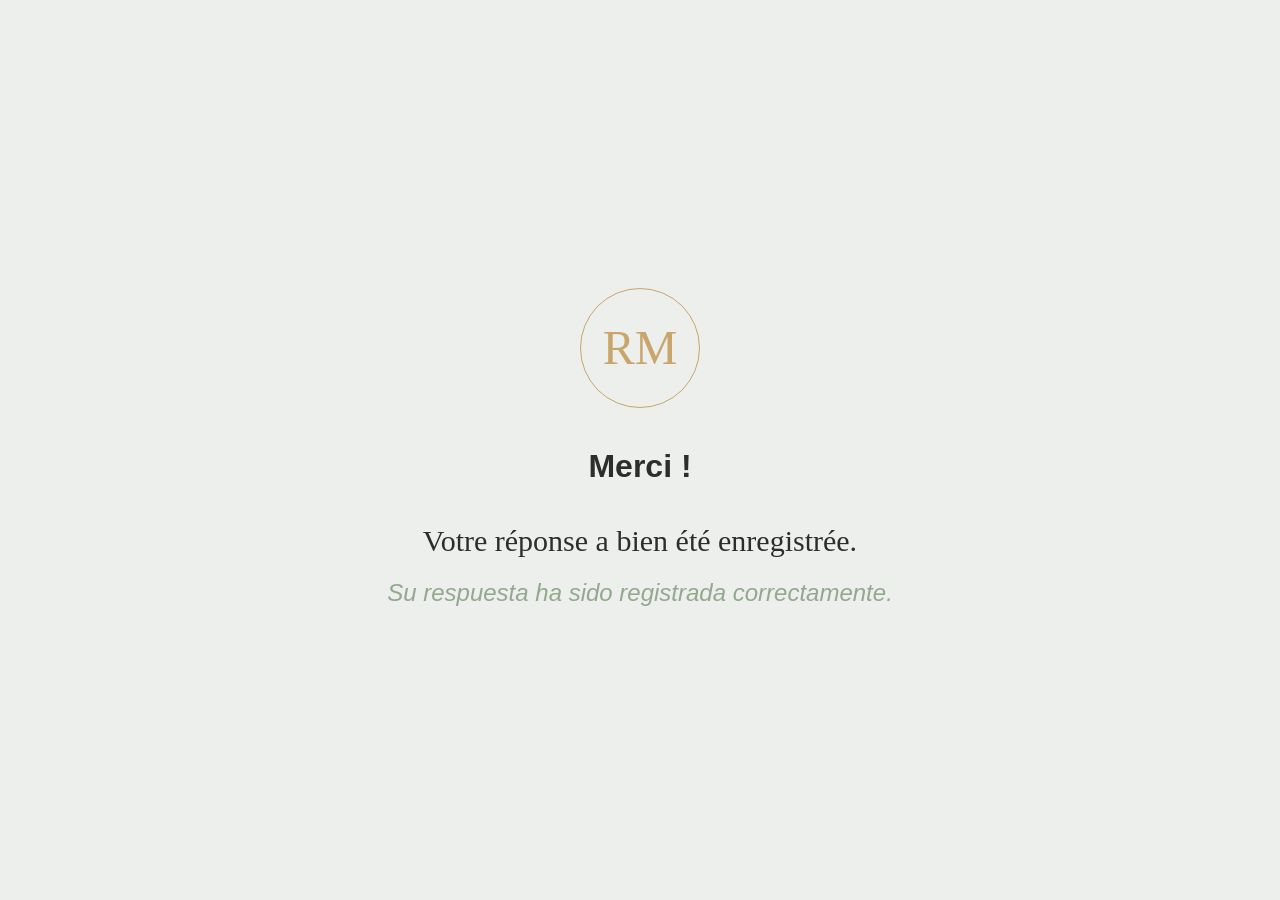
==== merci.html @ 6c8f287a "Add files via upload" ====
<!DOCTYPE html>
<html lang="fr">

<head>

    <meta charset="UTF-8">

    <meta name="viewport" content="width=device-width, initial-scale=1.0">

    <title>Merci !</title>

    <link rel="stylesheet" href="style.css">

</head>

<body>

    <main class="hero">

        <div class="logo">

            RM

        </div>

        <h1>

            Merci !

        </h1>

        <p class="invitation">

            Votre réponse a bien été enregistrée.

        </p>

        <p class="invitation-es">

            <em>Su respuesta ha sido registrada correctamente.</em>

        </p>

    </main>

</body>

</html>
---- style.css ----
/* =====================================================
   ROMAIN & MAGALI
   VERSION 1.0
===================================================== */


/* =====================================================
   VARIABLES
===================================================== */
body{

    overflow:hidden;

}
:root{

    --background:#798b7f22;

    --text:#2D2D2D;

    --sage:#93A88E;

    --gold:#C8A56A;

}


/* =====================================================
   RESET
===================================================== */

*{

    margin:0;

    padding:0;

    box-sizing:border-box;

}


html{

    scroll-behavior:smooth;

}

body{
    background:var(--background);
    color:var(--text);
    font-family:'Montserrat',sans-serif;
    overflow-x:hidden;
}


/* =====================================================
   HERO
===================================================== */

.hero{

    min-height:100vh;

    display:flex;

    flex-direction:column;

    justify-content:center;

    align-items:center;

    text-align:center;

    padding:20px 40px;

}

/* =====================================================
   LOGO
===================================================== */

.logo{

    width:120px;

    height:120px;

    border:1px solid var(--gold);

    border-radius:50%;

    display:flex;

    justify-content:center;

    align-items:center;

    margin-bottom:40px;

    font-family:'Cormorant Garamond',serif;

    font-size:48px;

    font-weight:500;

    color:var(--gold);

}


/* =====================================================
   TITRE
===================================================== */

h1{

    display:flex;

    flex-direction:column;

    align-items:center;

}


.firstname{

    font-family:'Cormorant Garamond',serif;

    font-size:45px;

    font-weight:500;

    line-height:1;

}

.ampersand{

    margin:18px 0;

    color:var(--sage);

    font-family:'Cormorant Garamond',serif;

    font-size:58px;

}

/* =====================================================
   TEXTES
===================================================== */

.invitation{

    margin-top:35px;

    max-width:850px;

    font-family:'Cormorant Garamond',serif;

    font-size:30px;

    font-weight:500;

    line-height:1.4;

}


.invitation-es{

    margin-top:2px;

    font-size:8px;

    color:var(--sage);

    line-height:1.6;

}


.date{

    margin-top:30px;

    text-align:center;

}

.date .fr{

    font-size:20px;

    letter-spacing:2px;

    font-weight:300;

}

.date .es{

    margin-top:15px;

    font-size:22px;

    color:var(--sage);

}


/* =====================================================
   BOUTON
===================================================== */

#openInvitation{

    margin-top:30px;

    padding:18px 40px;

    background:transparent;

    border:1px solid var(--sage);

    border-radius:50px;

    color:var(--sage);

    font-family:'Cormorant Garamond',serif;

    font-size:28px;

    cursor:pointer;

    transition:all .35s ease;

}


#openInvitation:hover{

    background:var(--sage);

    color:white;

    transform:translateY(-3px);

}
/* =====================================================
   ANIMATIONS
===================================================== */

.hero{

    animation:fadeIn 1.8s ease;
}


@keyframes fadeIn{

    from{

        opacity:0;

        transform:translateY(25px);

    }

    to{

        opacity:1;

        transform:translateY(0);

    }

}


/* =====================================================
   RESPONSIVE
===================================================== */

@media screen and (max-width:768px){

.hero{

    padding:30px;

}

.logo{

    width:90px;

    height:90px;

    font-size:36px;

    margin-bottom:45px;

}

.firstname{

    font-size:58px;

}

.ampersand{

    font-size:40px;

    margin:12px 0;

}

.invitation{

    font-size:25px;

    margin-top:35px;

}

.invitation-es{

    font-size:18px;

    margin-top:12px;

}

.date{

    font-size:22px;

    margin-top:40px;

    letter-spacing:2px;

}

#openInvitation{

    width:100%;

    max-width:320px;

    font-size:22px;

    margin-top:60px;

}

}

/* =====================================================
   FEUX D'ARTIFICE
===================================================== */

#fireworksScene{

    position:fixed;

    top:0;

    left:0;

    width:100%;

    height:100vh;

    background:#F8F7F2;

    display:none;

    justify-content:center;

    align-items:center;

    overflow:hidden;

    z-index:9999;

}

#fireworksCanvas{

    width:100%;

    height:100%;

    display:block;

}

/* =====================================================
   PORTES
===================================================== */

#doorsScene{

    position:fixed;

    inset:0;

    display:none;

    z-index:10000;

    overflow:hidden;

}

.door{

    position:absolute;

    top:0;

    width:50%;

    height:100%;

    background:linear-gradient(to right,#4b2f20,#6b4630,#4b2f20);

    transition:transform 2.5s ease;

}

/* Porte gauche */

#leftDoor{

    left:0;

    border-right:2px solid rgba(255,255,255,.2);

}

/* Porte droite */

#rightDoor{

    right:0;

    border-left:2px solid rgba(255,255,255,.2);

}

/* Animation */

#doorsScene.open #leftDoor{

    transform:translateX(-100%);

}

#doorsScene.open #rightDoor{

    transform:translateX(100%);

}
/* =====================================================
   PREMIÈRE PAGE
===================================================== */

#storyScene{

    min-height:100vh;

    display:none;

    justify-content:center;

    align-items:center;

    background:var(--background);

    padding:80px 40px;

}

.storyContainer{

    max-width:1100px;

    margin:auto;

    text-align:center;

}

.storyIntro{

    color:var(--gold);

    letter-spacing:6px;

    text-transform:uppercase;

    font-size:15px;

    margin-bottom:30px;

}

.storyContainer h2{

    font-family:'Cormorant Garamond',serif;

    font-size:64px;

    font-weight:500;

    line-height:1.2;

}

.storyEs{

    margin-top:25px;

    color:var(--sage);

    font-size:24px;

    font-style:italic;

}
/* =====================================================
   TEXTE DE L'HISTOIRE
===================================================== */

.storyText{

    margin-top:70px;

    max-width:760px;

    margin-left:auto;

    margin-right:auto;

}

.storyText .text-fr{

    font-size:20px;

    line-height:2;

    margin-bottom:12px;

    color:#555;

}

.storyText .text-es{

    font-size:19px;

    line-height:2;

    margin-bottom:35px;

    color:var(--sage);

}

/* =====================================================
   PHOTO
===================================================== */

.storyImage{

    margin-top:70px;

    margin-bottom:70px;

    display:flex;

    justify-content:center;

}

.storyImage img{

    width:100%;

    max-width:900px;

    border-radius:18px;

    box-shadow:0 20px 60px rgba(0,0,0,.12);

    object-fit:cover;

}

.sectionTitle{

    color:var(--gold);

    text-transform:uppercase;

    letter-spacing:5px;

    font-size:15px;

    margin-bottom:30px;

}

/* =====================================================
   INFORMATIONS
===================================================== */

#informationScene{

    padding:120px 40px;

    background:var(--background);

}

.informationContainer{

    max-width:1600px;

    width:95%;

    margin:auto;

    text-align:center;

}

.informationGrid{

    display:grid;

    grid-template-columns:repeat(4,minmax(0,1fr));

    gap:20px;

    margin-top:70px;

}

.informationCard{

    background:#ffffff;

    border:1px solid rgba(155,173,143,.18);

    border-radius:20px;

    padding:38px 30px;

    margin-bottom:30px;

    box-shadow:0 10px 28px rgba(0,0,0,.06);

    transition:
        transform .3s ease,
        box-shadow .3s ease;

    opacity:0;

    transform:translateY(30px);

    animation:cardAppear .8s ease forwards;

}

.informationCard:hover{

    transform:translateY(-4px);

    box-shadow:0 16px 35px rgba(0,0,0,.10);

}

.informationCard + .informationCard{

    margin-top:20px;

}

.informationCard .cardTitle{

    font-family:'Cormorant Garamond',serif;

    font-size:28px;

    font-weight:500;

    color:var(--sage);

    margin-bottom:10px;

}

.informationCard .cardTitleEs{

    font-size:15px;

    color:#8A9A84;

    margin-bottom:15px;

    position:relative;

    padding-bottom:18px;

}

.informationCard .cardTitleEs::after{

    content:"";

    display:block;

    width:45px;

    height:2px;

    background:rgba(201,166,107,.55);

    margin:16px auto 0;

    border-radius:10px;

}

.informationCard .cardText{

    font-size:22px;

    font-weight:500;

    margin-top:8px;

    margin-bottom:8px;

    color:#222;

}

.informationCard .cardTextEs{

    font-size:15px;

    color:#8A9A84;

}



/* =====================================================
   RSVP
===================================================== */

#rsvpScene{

    padding:120px 40px;

    background:white;

}

.rsvpContainer{

    max-width:850px;

    margin:auto;

    text-align:center;

}

#rsvpForm{

    margin-top:70px;

    display:flex;

    flex-direction:column;

    gap:25px;

}

#rsvpForm input,
#rsvpForm select,
#rsvpForm textarea{

    width:100%;

    padding:18px 22px;

    border:1px solid rgba(155,173,143,.25);

    border-radius:16px;

    background:#FFF;

    font-size:17px;

    font-family:'Montserrat',sans-serif;

    transition:
        border-color .3s ease,
        box-shadow .3s ease,
        transform .2s ease;

    box-sizing:border-box;

}

#rsvpForm input:focus,
#rsvpForm select:focus,
#rsvpForm textarea:focus{

    outline:none;

    border-color:var(--sage);

    box-shadow:0 0 0 5px rgba(155,173,143,.15);

}

#rsvpForm textarea{

    resize:vertical;

}

#rsvpForm button{

    margin-top:20px;

    padding:18px 40px;

    border:none;

    border-radius:50px;

    background:var(--sage);

    color:white;

    font-size:18px;

    font-weight:600;

    letter-spacing:1px;

    cursor:pointer;

    transition:
        transform .25s ease,
        box-shadow .25s ease,
        background .25s ease;

    box-shadow:0 10px 25px rgba(0,0,0,.10);

}

#rsvpForm button:hover{

    background:#7E937A;

    transform:translateY(-3px);

    box-shadow:0 18px 35px rgba(0,0,0,.15);

}

/* =====================================================
   FOOTER
===================================================== */

footer{

    padding:100px 40px;

    text-align:center;

    background:var(--background);

}

footer p{

    font-size:24px;

    line-height:1.8;

}

.footerEs{

    margin-top:20px;

    color:var(--sage);

}

.footerNames{

    margin-top:60px;

    font-family:'Cormorant Garamond',serif;

    font-size:56px;

    color:var(--gold);

}

/* =====================================================
   APPARITION AU DÉFILEMENT
===================================================== */

.fade-section{

    opacity:0;

    transform:translateY(50px);

    transition:opacity .9s ease,
               transform .9s ease;

}

.fade-section.visible{

    opacity:1;

    transform:translateY(0);

}

/* =====================================================
   FRANÇAIS / ESPAGNOL
===================================================== */

.fr{

    display:block;

}

.es{

    display:block;

    margin-top:8px;

    font-size:16px;

    color:var(--sage);

}

.invitation-es{

    margin-top:12px;

    font-size:24px;

}

/* =====================================================
   TITRES ESPAGNOLS
===================================================== */

.storyContainer h3.es{

    margin-top:18px;

    margin-bottom:60px;

    font-family:'Cormorant Garamond', serif;

    font-size:34px;

    font-weight:400;

    color:var(--sage);

}

.informationContainer h3.es{

    margin-top:18px;

    margin-bottom:60px;

    font-family:'Cormorant Garamond', serif;

    font-size:34px;

    font-weight:400;

    color:var(--sage);

}

/* =====================================================
   ICÔNES
===================================================== */

.informationCard .cardTitle i{

    font-size:18px;

    color:var(--gold);

    margin-right:6px;

    vertical-align:middle;

}

/* =====================================================
   ANIMATION DES CARTES
===================================================== */

.informationCard{

    opacity:0;

    transform:translateY(30px);

    animation:cardAppear .8s ease forwards;

}

.informationCard:nth-child(1){

    animation-delay:.1s;

}

.informationCard:nth-child(2){

    animation-delay:.2s;

}

.informationCard:nth-child(3){

    animation-delay:.3s;

}

.informationCard:nth-child(4){

    animation-delay:.4s;

}

@keyframes cardAppear{

    from{

        opacity:0;

        transform:translateY(30px);

    }

    to{

        opacity:1;

        transform:translateY(0);

    }

}

/* =====================================================
   CARTE
===================================================== */

#mapScene{

    padding:120px 40px;

    background:white;

}

.mapContainer{

    max-width:1200px;

    margin:auto;

    text-align:center;

}

.mapContainer h2{

    font-family:'Cormorant Garamond',serif;

    font-size:60px;

    font-weight:500;

}

.mapContainer h3.es{

    margin-top:18px;

    margin-bottom:60px;

    font-family:'Cormorant Garamond',serif;

    font-size:34px;

    font-weight:400;

    color:var(--sage);

}

.mapFrame{

    overflow:hidden;

    border-radius:22px;

    box-shadow:0 18px 50px rgba(0,0,0,.12);

}

.mapFrame iframe{

    width:100%;

    height:500px;

    border:none;

}

.mapAddress{

    margin-top:35px;

    font-size:20px;

    line-height:1.8;

    color:#555;

}

.mapButton{

    display:inline-flex;

    align-items:center;

    gap:10px;

    margin-top:35px;

    padding:16px 34px;

    background:var(--sage);

    color:white;

    text-decoration:none;

    border-radius:50px;

    font-size:18px;

    transition:.3s;

    box-shadow:0 10px 25px rgba(0,0,0,.10);

}

.mapButton:hover{

    transform:translateY(-3px);

    background:#7E937A;

    box-shadow:0 18px 35px rgba(0,0,0,.15);

}

.mapButton i{

    color:white;

}

/* =====================================================
   TIMELINE
===================================================== */

#timelineScene{

    padding:120px 40px;

    background:var(--background);

}

.timelineContainer{

    max-width:900px;

    margin:auto;

    text-align:center;

}

.timelineContainer h2{

    font-family:'Cormorant Garamond',serif;

    font-size:60px;

    font-weight:500;

}

.timelineContainer h3.es{

    margin-top:18px;

    margin-bottom:70px;

    font-family:'Cormorant Garamond',serif;

    font-size:34px;

    font-weight:400;

    color:var(--sage);

}

.timeline{

    position:relative;

    margin-top:60px;

    padding-left:40px;

    border-left:3px solid rgba(200,165,106,.5);

}

.timelineItem{

    position:relative;

    margin-bottom:50px;

    text-align:left;

}

.timelineItem:last-child{

    margin-bottom:0;

}

.timelineItem::before{

    content:"";

    position:absolute;

    left:-51px;

    top:8px;

    width:18px;

    height:18px;

    border-radius:50%;

    background:var(--gold);

    border:4px solid white;

    box-shadow:0 0 0 3px rgba(200,165,106,.2);

}

.timelineHour{

    font-size:20px;

    font-weight:600;

    color:var(--gold);

    margin-bottom:10px;

}

.timelineContent{

    background:white;

    border-radius:18px;

    padding:25px 30px;

    box-shadow:0 10px 30px rgba(0,0,0,.08);

}

.timelineContent h4{

    font-family:'Cormorant Garamond',serif;

    font-size:30px;

    color:var(--sage);

    margin-bottom:10px;

}

.timelineContent p{

    color:#555;

    line-height:1.8;

}

@media screen and (max-width:768px){

    .informationGrid{

        grid-template-columns:1fr;

        gap:20px;

    }

}

.mapFrame iframe{

    height:320px;

}

.timeline{

    padding-left:25px;

}

.timelineItem::before{

    left:-36px;

}

.timelineContent{

    padding:20px;

}

.timelineContainer h2{

    font-size:42px;

}

.storyContainer h2,
.videoContainer h2,
.informationContainer h2,
.mapContainer h2,
.timelineContainer h2,
.rsvpContainer h2{

    font-size:42px;

}

.storyContainer h3.es,
.videoContainer h3.es,
.informationContainer h3.es,
.mapContainer h3.es,
.timelineContainer h3.es{

    font-size:24px;

}
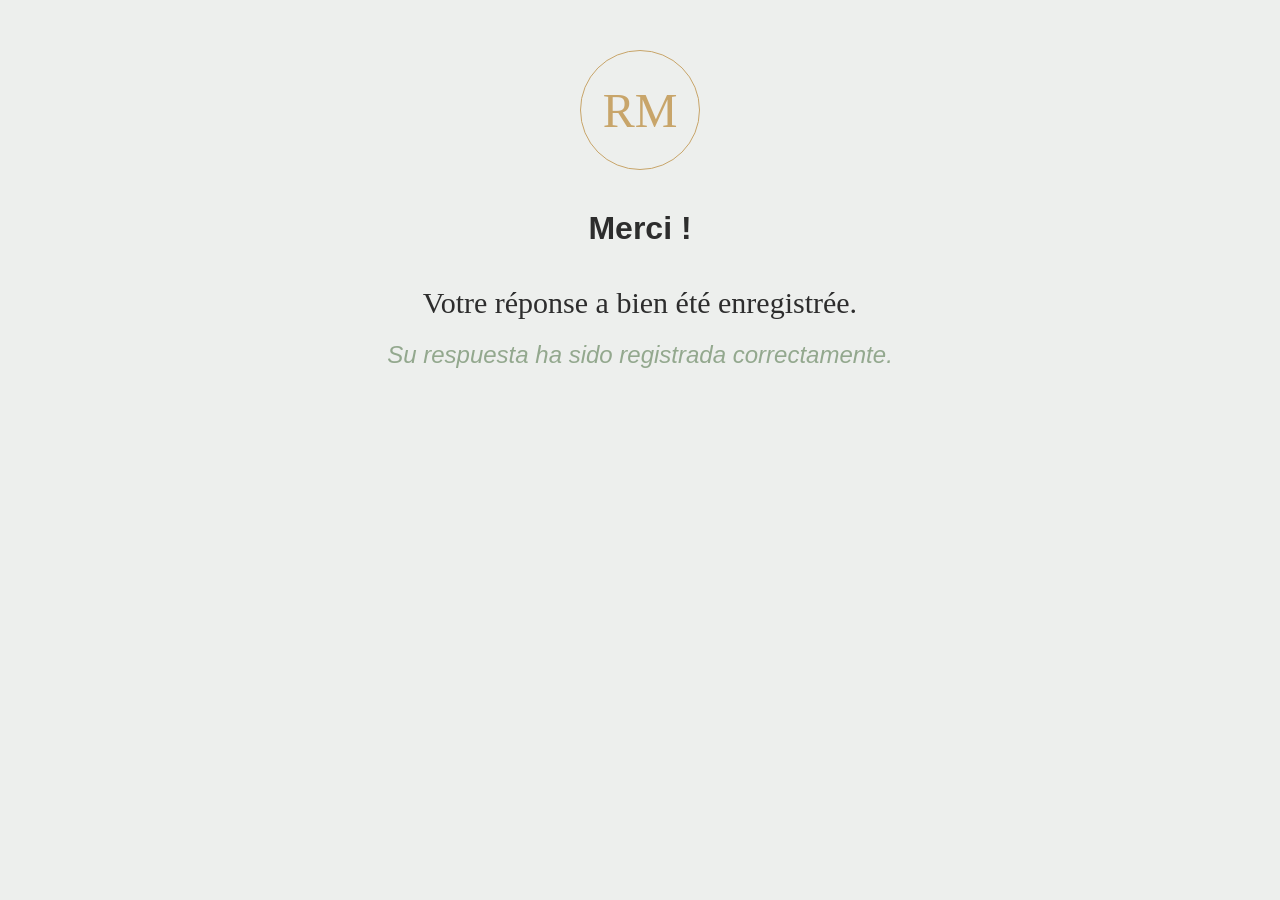
==== commit d2dd1101: "Fix formatting issues in merci.html" ====
--- a/merci.html
+++ b/merci.html
@@ -45,4 +45,4 @@
 
 </body>
 
-</html>+</html>
--- a/style.css
+++ b/style.css
@@ -59,21 +59,13 @@
 ===================================================== */
 
 .hero{
-
     min-height:100vh;
-
     display:flex;
-
     flex-direction:column;
-
-    justify-content:center;
-
+    justify-content:flex-start;
     align-items:center;
-
     text-align:center;
-
-    padding:20px 40px;
-
+    padding:50px 50px 70px;
 }
 
 /* =====================================================
